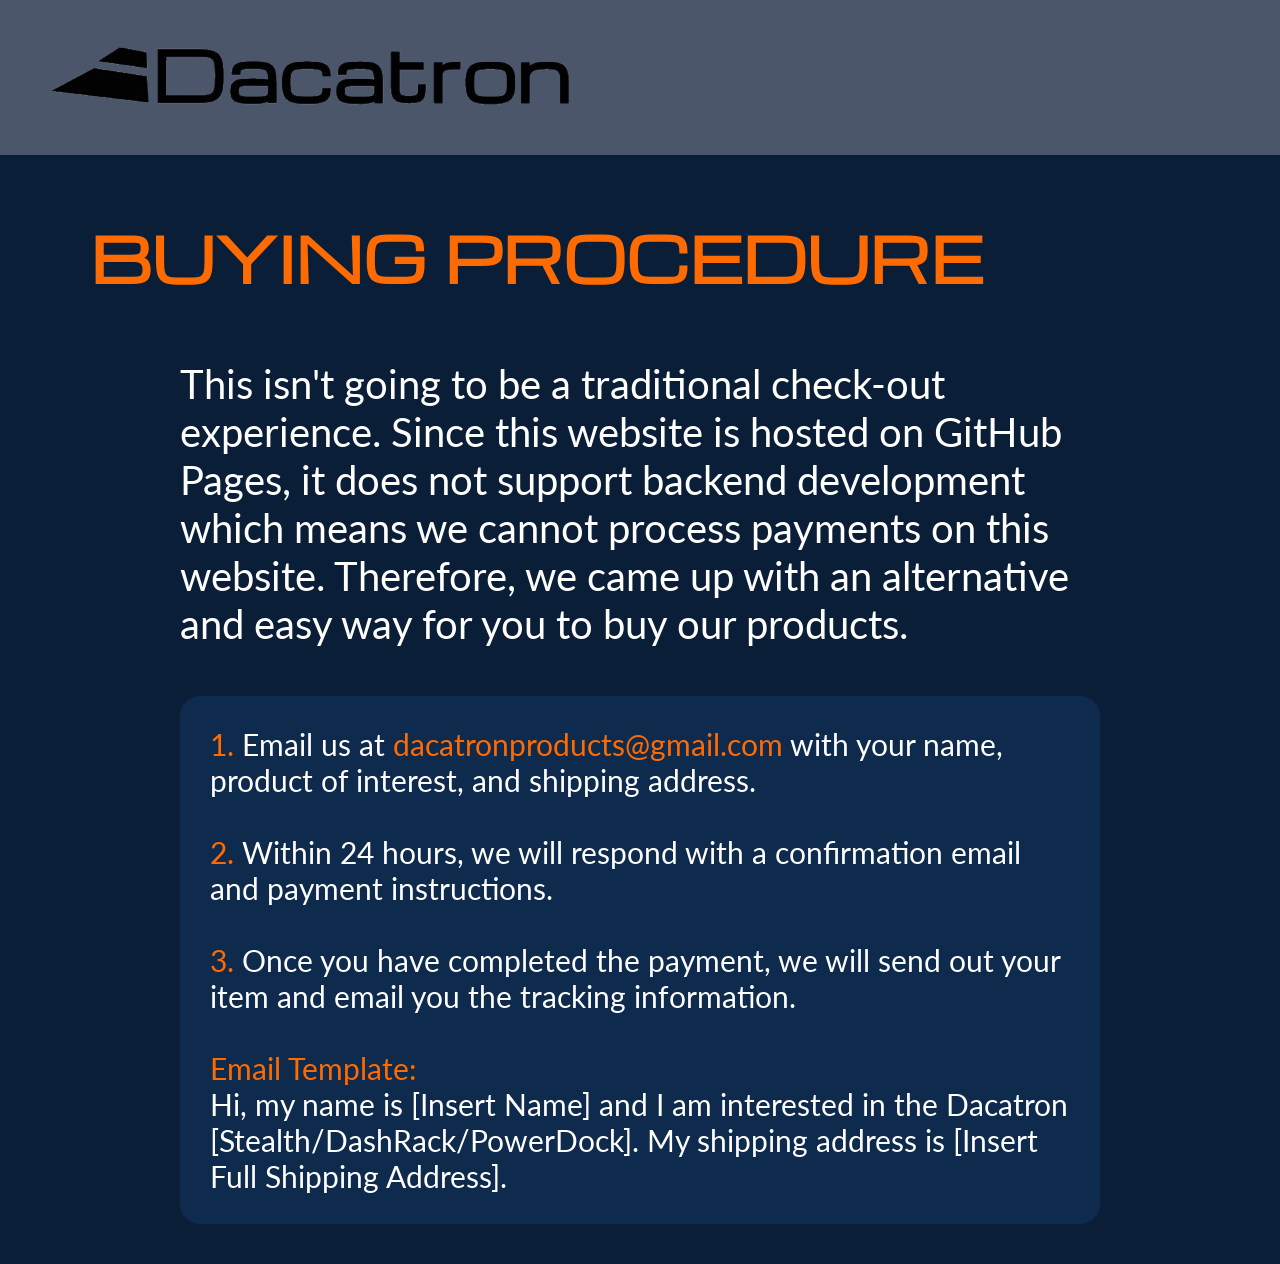
==== buy_now.html @ e357a74a "Add files via upload" ====
<!DOCTYPE html>
<html>

<head>
<meta charset="UTF-8">
<meta name="viewport" content="width=device-width, initial-scale=1.0">
<title>Buying Procedure</title>
<link rel="stylesheet" href="buy_now.css">

<link rel="preconnect" href="https://fonts.googleapis.com">
<link rel="preconnect" href="https://fonts.gstatic.com" crossorigin>
<link href="https://fonts.googleapis.com/css2?family=Inter:ital,opsz,wght@0,14..32,100..900;1,14..32,100..900&family=Lato:ital,wght@0,100;0,300;0,400;0,700;0,900;1,100;1,300;1,400;1,700;1,900&display=swap" rel="stylesheet">
<link rel="icon" type="image/x-icon" href="favicon.png">
<link rel="preconnect" href="https://fonts.googleapis.com">
<link rel="preconnect" href="https://fonts.gstatic.com" crossorigin>
<link href="https://fonts.googleapis.com/css2?family=Archivo+Black&family=Inter:ital,opsz,wght@0,14..32,100..900;1,14..32,100..900&family=Lato:ital,wght@0,100;0,300;0,400;0,700;0,900;1,100;1,300;1,400;1,700;1,900&family=Michroma&family=Zen+Dots&display=swap" rel="stylesheet">
</head>


<body>
<header class="header">
    <div class="logo">
        <a href="dacatron.github.io">
            <img src="Dacatron_Logo.png">
        </a>
    </div>
</header>

<main>
    <div class="buying_container">
        <div class="buy_now_title">
            <h1>BUYING PROCEDURE</h1>
            <div class="description">
                This isn't going to be a traditional check-out experience. Since this website is hosted on GitHub Pages,
                it does not support backend development which means we cannot process payments on this website.
                Therefore, we came up with an alternative and easy way for you to buy our products.<br><br>
                <div class="steps">
                    <span style="color:#FF6B00;">1.</span> Email us at <span class="email">dacatronproducts@gmail.com</span>
                    with your name, product of interest, and shipping address.<br><br>
                    <span style="color:#FF6B00;">2.</span> Within 24 hours, we will respond with a confirmation email and payment instructions.<br><br>
                    <span style="color:#FF6B00;">3.</span> Once you have completed the payment, we will send out your item and email you the tracking information.<br><br>
                    <span style="color:#FF6B00;">Email Template:</span><br> Hi, my name is [Insert Name] and I am interested in the Dacatron [Stealth/DashRack/PowerDock]. My shipping address is [Insert Full Shipping Address].<br>
                </div>
            </div>
        </div>
    </div>
---- buy_now.css ----
body{
    margin:0;
}

.header{
    display:flex;
    align-items:center;
    background-color:#4C566A;
    padding:35px 40px;
    font-family:"Lato", sans-serif;

    position:sticky;
    top:0;
    z-index:1000;

    position:relative;
}

.buy_now_title{
    font-family: "Michroma", sans-serif;
    font-weight: 400;
    background-color: rgb(10, 30, 55);
    color: #FF6B00;
    padding: 20px 90px;
    font-size: 30px;
    min-height: 70vh;;
}

.description{
    font-family: "Lato", sans-serif;
    color: white;
    padding: 20px 90px;
    font-size: 40px;
    min-height: 60vh;;
}

.email{
    color: #FF6B00;
    text-decoration: none;
}

.steps{
    font-size: 30px;
    background-color: rgb(14, 42, 77);
    padding:30px;
    border-radius: 20px;
}
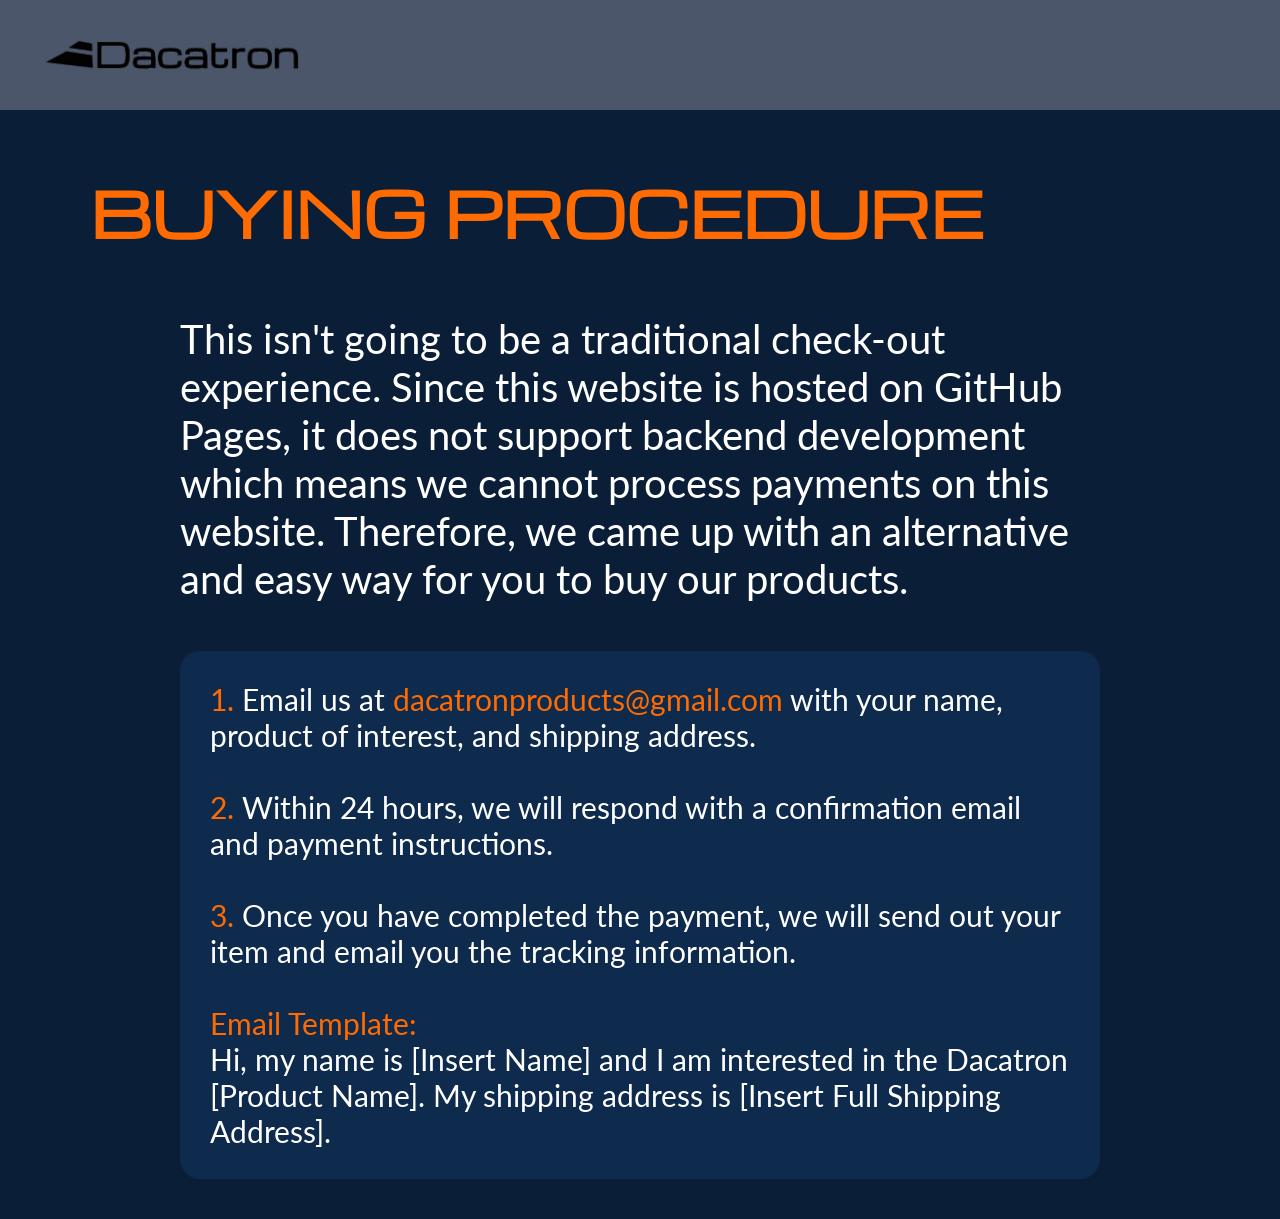
==== commit 0b054c84: "Update buy_now.html" ====
--- a/buy_now.html
+++ b/buy_now.html
@@ -39,8 +39,8 @@
                     with your name, product of interest, and shipping address.<br><br>
                     <span style="color:#FF6B00;">2.</span> Within 24 hours, we will respond with a confirmation email and payment instructions.<br><br>
                     <span style="color:#FF6B00;">3.</span> Once you have completed the payment, we will send out your item and email you the tracking information.<br><br>
-                    <span style="color:#FF6B00;">Email Template:</span><br> Hi, my name is [Insert Name] and I am interested in the Dacatron [Stealth/DashRack/PowerDock]. My shipping address is [Insert Full Shipping Address].<br>
+                    <span style="color:#FF6B00;">Email Template:</span><br> Hi, my name is [Insert Name] and I am interested in the Dacatron [Product Name]. My shipping address is [Insert Full Shipping Address].<br>
                 </div>
             </div>
         </div>
-    </div>+    </div>
--- a/buy_now.css
+++ b/buy_now.css
@@ -14,6 +14,17 @@
     z-index:1000;
 
     position:relative;
+}
+
+.logo h1{
+    margin:0;
+    font-family: "Michroma", sans-serif;
+}
+
+.logo img {
+    height: 40px;
+    width: auto;
+    display: block;
 }
 
 .buy_now_title{
@@ -44,4 +55,4 @@
     background-color: rgb(14, 42, 77);
     padding:30px;
     border-radius: 20px;
-}+}
